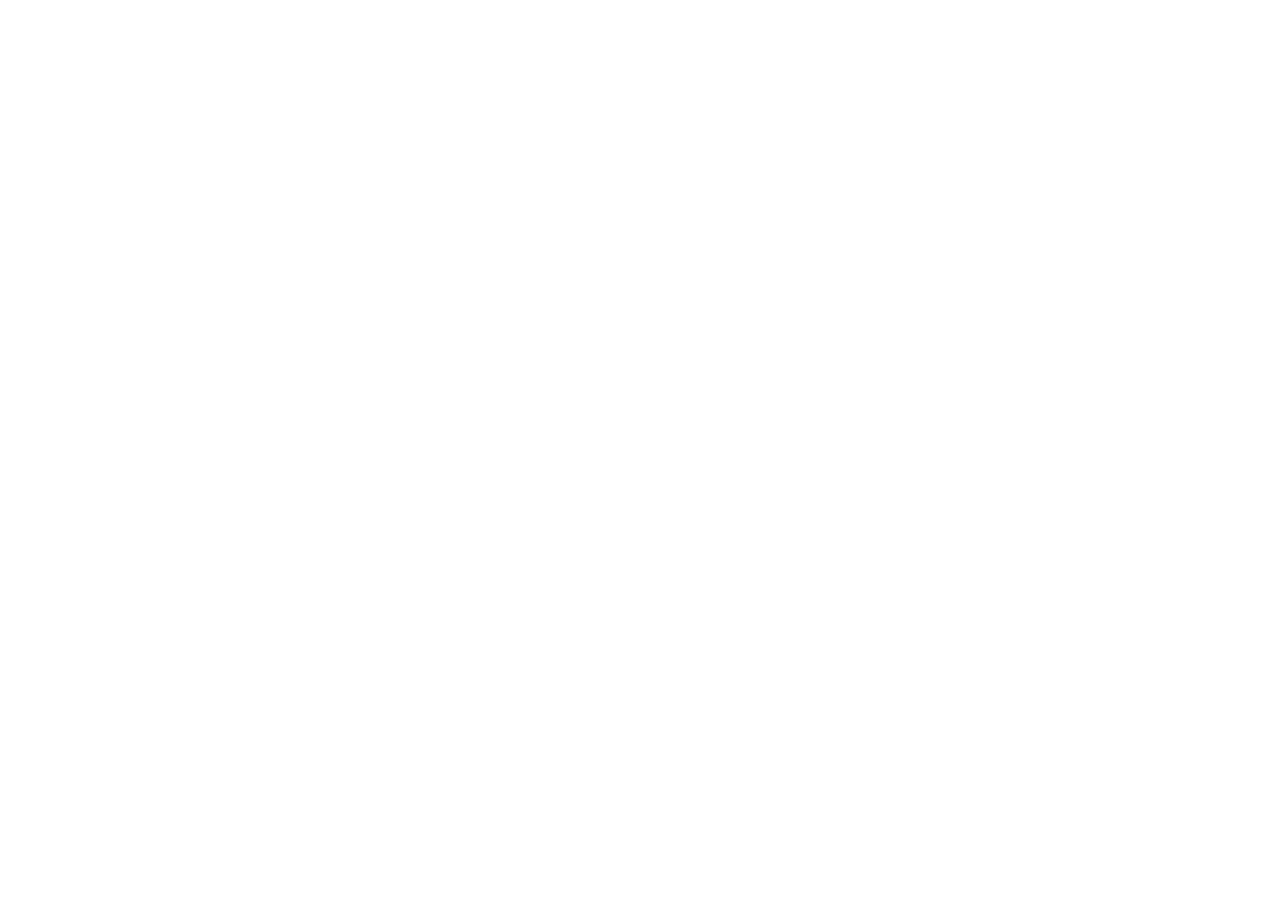
==== index.html @ 1ccaabcf "Several folder with icon, image and logos are added" ====
<!DOCTYPE html>
<html lang="en">
<head>
   <meta charset="UTF-8">
   <meta name="viewport" content="width=device-width, initial-scale=1.0">
   <title>Document</title>
</head>
<body>
   <header>
      <nav>
         <div class="menu-container">
            <div class="logo"></div>
            <div class="menus"></div>
         </div>
      </nav>
   </header>
   <main></main>
   <footer></footer>
</body>
</html>
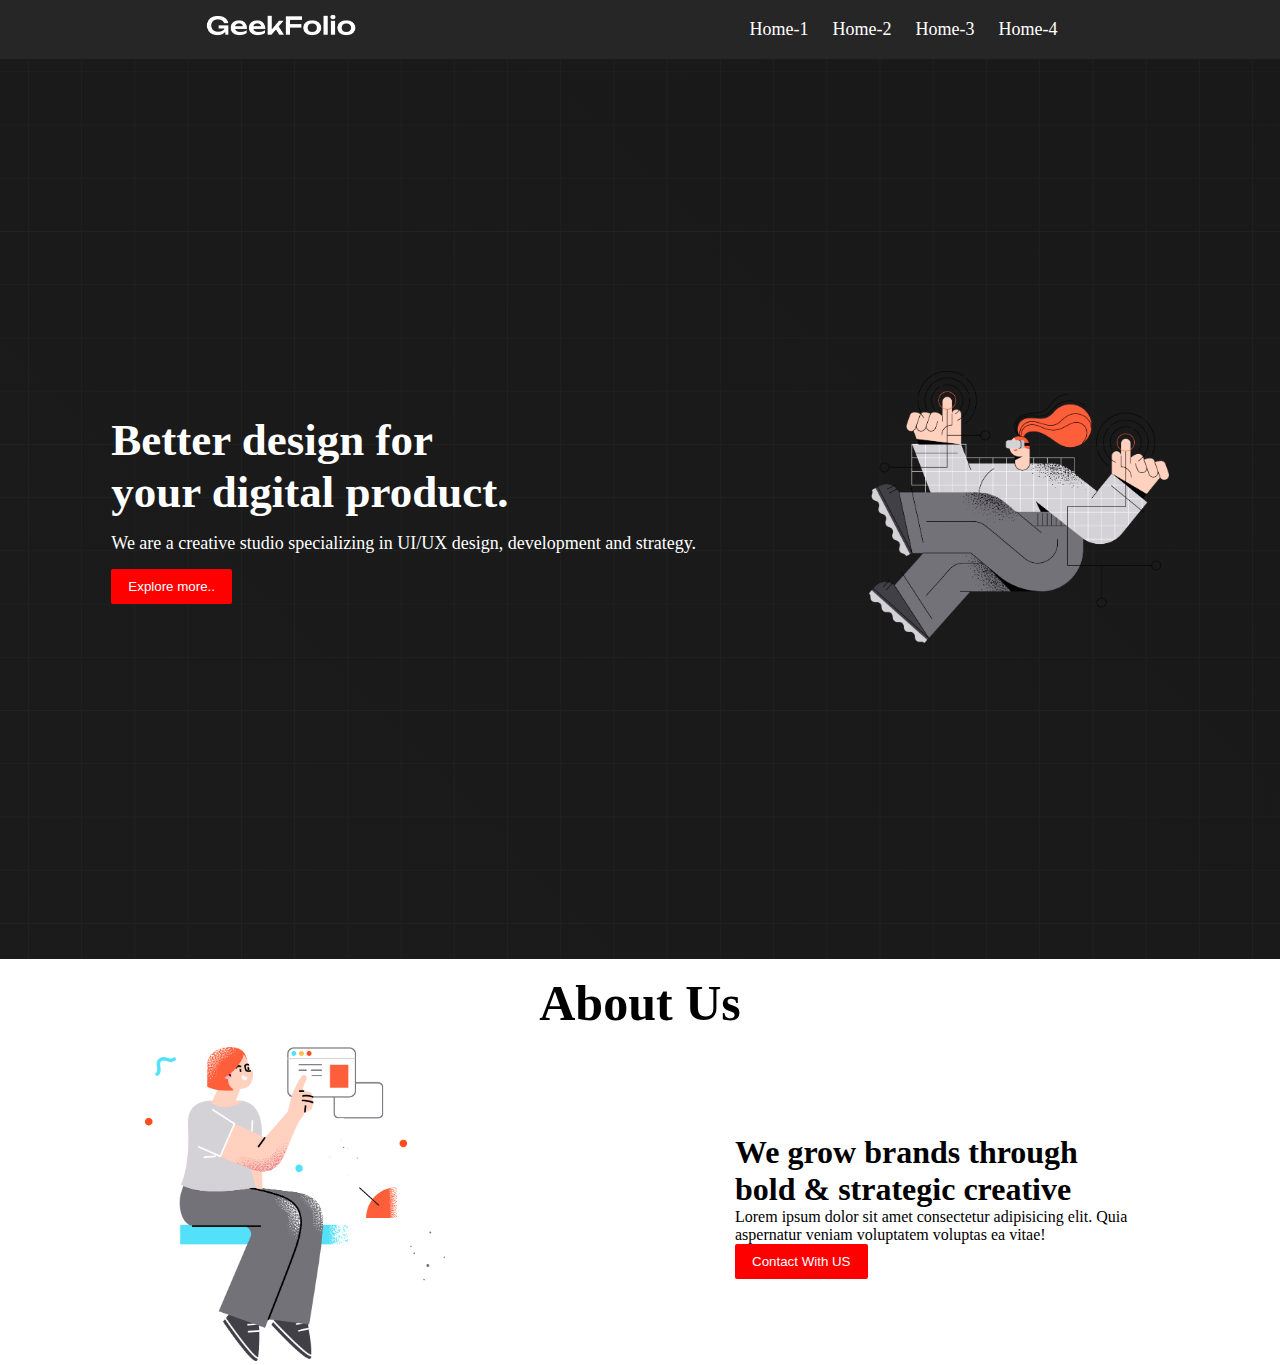
==== commit 25f0b26e: "new files added and header, navbar, about section added" ====
--- a/index.html
+++ b/index.html
@@ -4,17 +4,63 @@
    <meta charset="UTF-8">
    <meta name="viewport" content="width=device-width, initial-scale=1.0">
    <title>Document</title>
+   <link rel="stylesheet" href="style.css">
 </head>
-<body>
+<!-- This is body section -->
+<body> 
+   <!-- This is header section and start here -->
    <header>
+      <!-- This is navbar section and start here. -->
       <nav>
          <div class="menu-container">
-            <div class="logo"></div>
-            <div class="menus"></div>
+            <div class="logo">
+               <img class="logo-photo" src="./logos/logo-light.png" alt="">
+            </div>
+            <div class="menus">
+               <li class="item">Home-1</li>
+               <li class="item">Home-2</li>
+               <li class="item">Home-3</li>
+               <li class="item">Home-4</li>
+            </div>
          </div>
       </nav>
    </header>
-   <main></main>
+   <main>
+      <!-- banner section start here. -->
+      <section>
+         <div class="banner-container">
+            <!-- this is text section.  -->
+            <div class="banner-text">
+               <h1 class="title">Better design for <br> your digital product.</h1>
+               <p style="font-size: 18px; margin-top: 15px; margin-bottom: 15px;">We are a creative studio specializing in UI/UX design, development and strategy.</p>
+               <button class="btn">Explore more..</button>
+            </div>
+            <!-- this is banner logo section  -->
+            <div class="banner-logo">
+               <img class="banner-photo" src="./images/banner.png" alt="">
+            </div>
+         </div>
+      </section>
+      <!-- banner section end  -->
+
+      <!-- About section start here  -->
+      <section>
+         <div class="about-container">
+            <h1 class="about-header">About Us</h1>
+            <div class="about-inner">
+               <div class="about-logo">
+                  <img class="about-photo" src="./images/section.png" alt="">
+               </div>
+               <div class="about-text">
+                  <h1>We grow brands through <br> bold & strategic creative</h1>
+                  <p>Lorem ipsum dolor sit amet consectetur adipisicing elit. Quia aspernatur veniam voluptatem voluptas ea vitae!</p>
+                  <button class="btn">Contact With US</button>
+               </div>
+            </div>
+         </div>
+      </section>
+      
+   </main>
    <footer></footer>
 </body>
 </html>--- a/style.css
+++ b/style.css
@@ -0,0 +1,77 @@
+/* This is margin and padding for full document */
+*{
+   margin: 0px;
+   padding: 0px;
+}
+/* here css design for navbar and header section. */
+.menu-container{
+   background-color: rgb(39, 38, 38);
+   padding: 12px;
+   color: white;
+   list-style: none;
+   display: flex;
+   align-items: center;
+   justify-content: space-around;
+}
+.menus{
+   display: flex;
+}
+.item{
+   margin-right: 10px;
+   padding: 7px;
+   font-size: 18px;
+   cursor: pointer;
+}
+.item:hover{
+   color:blue;
+}
+.logo-photo{
+   width: 150px;
+}
+/* banner section start here  */
+.banner-photo{
+   width: 300px;
+}
+.banner-container{
+   display: flex;
+   justify-content: space-around;
+   height: 100vh; /* here vh means vertical height. 100vh means it takes full screen height. */
+   /* border: 2px solid gray; */
+   /* margin: 2px; */
+   padding: 0 25px;
+   align-items: center;
+   background-image: url("./images/background.png"),linear-gradient(45deg, #1b1b1b, #1a1919);
+   color: white;
+   background-position: center;
+   background-repeat: no-repeat;
+   background-size: cover;
+}
+.title{
+   font-size: 45px;
+   font-weight: bold;
+}
+.btn{
+   padding: 10px 17px;
+   background-color: red;
+   color: white;
+   border:none;
+   border-radius: 2px;
+}
+/* About section start here  */
+.about-header{
+   text-align: center;
+   font-size: 50px;
+   margin: 15px 0px;
+}
+.about-inner{
+   display:flex;
+   justify-content: space-around;
+   align-items: center;
+}
+.about-photo{
+   width: 300px;
+   height: 314px;
+}
+.about-text{
+   width: 400px;
+}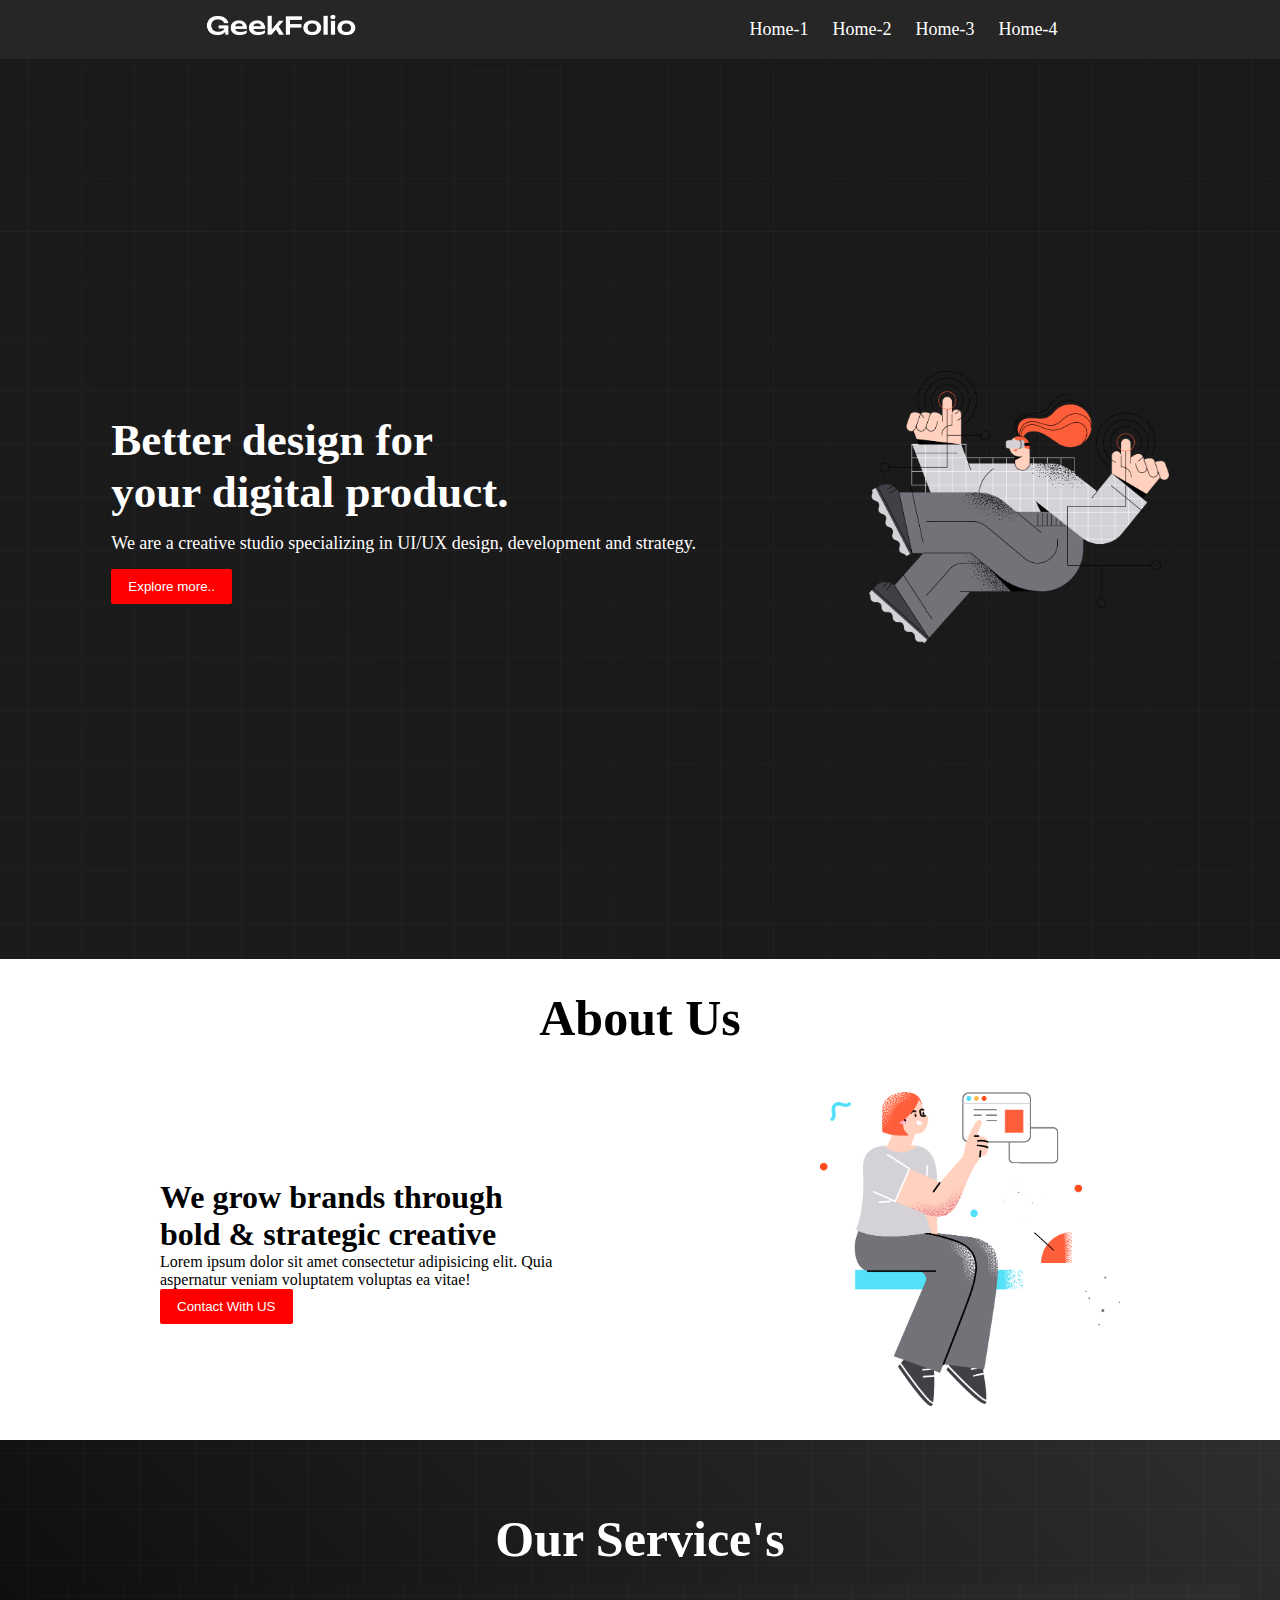
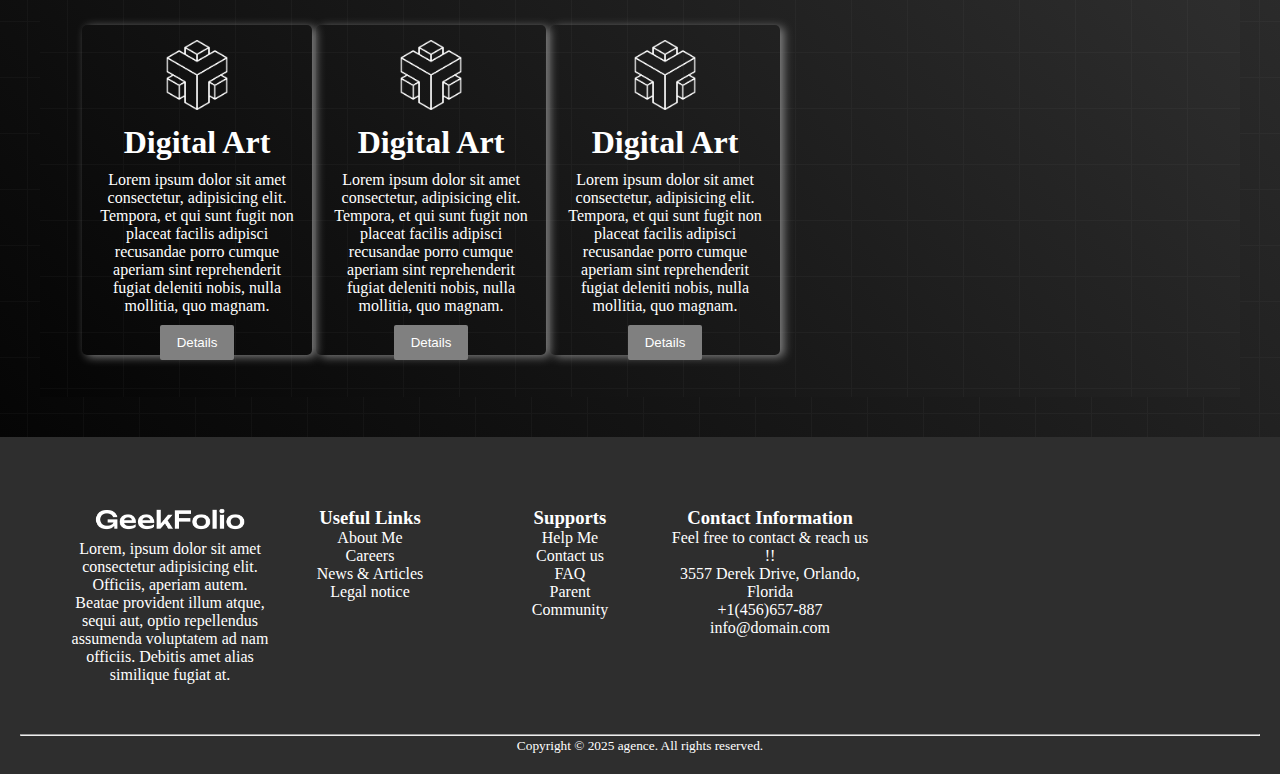
==== commit b2e045cb: "Service section and footer section created and styled with css" ====
--- a/index.html
+++ b/index.html
@@ -59,8 +59,65 @@
             </div>
          </div>
       </section>
+      <!-- service section start here  -->
+      <section class="service-container">
+         <h1 class="about-header">Our Service's</h1>
+         <div class="service-container serv-box-container">
+            <div class="box">
+               <img class="icon" src="./icons/0.png" alt="">
+               <h1 class="box-title">Digital Art</h1>
+               <p>Lorem ipsum dolor sit amet consectetur, adipisicing elit. Tempora, et qui sunt fugit non placeat facilis adipisci recusandae porro cumque aperiam sint reprehenderit fugiat deleniti nobis, nulla mollitia, quo magnam.</p>
+               <button class="btn serv-btn">Details</button>
+            </div>
+            <div class="box">
+               <img class="icon" src="./icons/0.png" alt="">
+               <h1 class="box-title">Digital Art</h1>
+               <p>Lorem ipsum dolor sit amet consectetur, adipisicing elit. Tempora, et qui sunt fugit non placeat facilis adipisci recusandae porro cumque aperiam sint reprehenderit fugiat deleniti nobis, nulla mollitia, quo magnam.</p>
+               <button class="btn serv-btn">Details</button>
+            </div>
+            <div class="box">
+               <img class="icon" src="./icons/0.png" alt="">
+               <h1 class="box-title">Digital Art</h1>
+               <p>Lorem ipsum dolor sit amet consectetur, adipisicing elit. Tempora, et qui sunt fugit non placeat facilis adipisci recusandae porro cumque aperiam sint reprehenderit fugiat deleniti nobis, nulla mollitia, quo magnam.</p>
+               <button class="btn serv-btn">Details</button>
+            </div>
+         </div>
+      </section>
       
    </main>
-   <footer></footer>
+   <footer class="footer-container">
+      <div class="Fbox-container">
+         <div class="footer-div">
+            <div class="logo">
+               <img class="logo-photo" src="./logos/logo-light.png" alt="">
+            </div>
+            <p>Lorem, ipsum dolor sit amet consectetur adipisicing elit. Officiis, aperiam autem. Beatae provident illum atque, sequi aut, optio repellendus assumenda voluptatem ad nam officiis. Debitis amet alias similique fugiat at.</p>
+         </div>
+         <div class="footer-div">
+            <h3>Useful Links</h3>
+            <p>About Me</p>
+            <p>Careers</p>
+            <p>News & Articles</p>
+            <p>Legal notice</p>
+         </div>
+         <div class="footer-div">
+            <h3>Supports</h3>
+            <p>Help Me</p>
+            <p>Contact us</p>
+            <p>FAQ</p>
+            <p>Parent</p>
+            <p>Community</p>
+         </div>
+         <div class="footer-div">
+            <h3>Contact Information</h3>
+            <p>Feel free to contact & reach us !! </p>
+            <p>3557 Derek Drive, Orlando, Florida</p>
+            <p>+1(456)657-887</p>
+            <p>info@domain.com</p>
+         </div>
+      </div>
+      <hr>
+      <p><small>Copyright &copy; 2025 agence. All rights reserved.</small></p>
+   </footer>
 </body>
 </html>--- a/style.css
+++ b/style.css
@@ -62,11 +62,14 @@
    text-align: center;
    font-size: 50px;
    margin: 15px 0px;
+   padding-top: 15px;
 }
 .about-inner{
    display:flex;
    justify-content: space-around;
    align-items: center;
+   flex-direction: row-reverse;
+   padding: 30px;
 }
 .about-photo{
    width: 300px;
@@ -74,4 +77,48 @@
 }
 .about-text{
    width: 400px;
+}
+/* Service section start here  */
+.service-container{
+   background-image: url("./images/background.png"), linear-gradient(45deg, rgb(5,5,5), #2e2e2e);
+   color: white;
+   padding: 40px;
+}
+.serv-box-container{
+   display: flex;
+}
+.box{
+   width: 200px;
+   height: 300px;
+   padding: 15px;
+   text-align: center;
+   box-shadow: 4px 2px 10px gray;
+   border-radius: 5px;
+   margin: 2px;
+}
+.icon{
+   width: 70px;
+   color: #2e2e2e
+}
+.box-title{
+   padding: 10px;
+}
+.serv-btn{
+   background-color: gray;
+   margin-top: 10px;
+}
+/* service section end  */
+/* Footer section start  */
+.footer-container{
+   background-color: #2e2e2e;
+   padding: 20px;
+   color: white;
+   text-align: center;
+}
+.Fbox-container{
+   padding: 50px;
+   display: flex;
+}
+.footer-div{
+   width: 200px;
 }